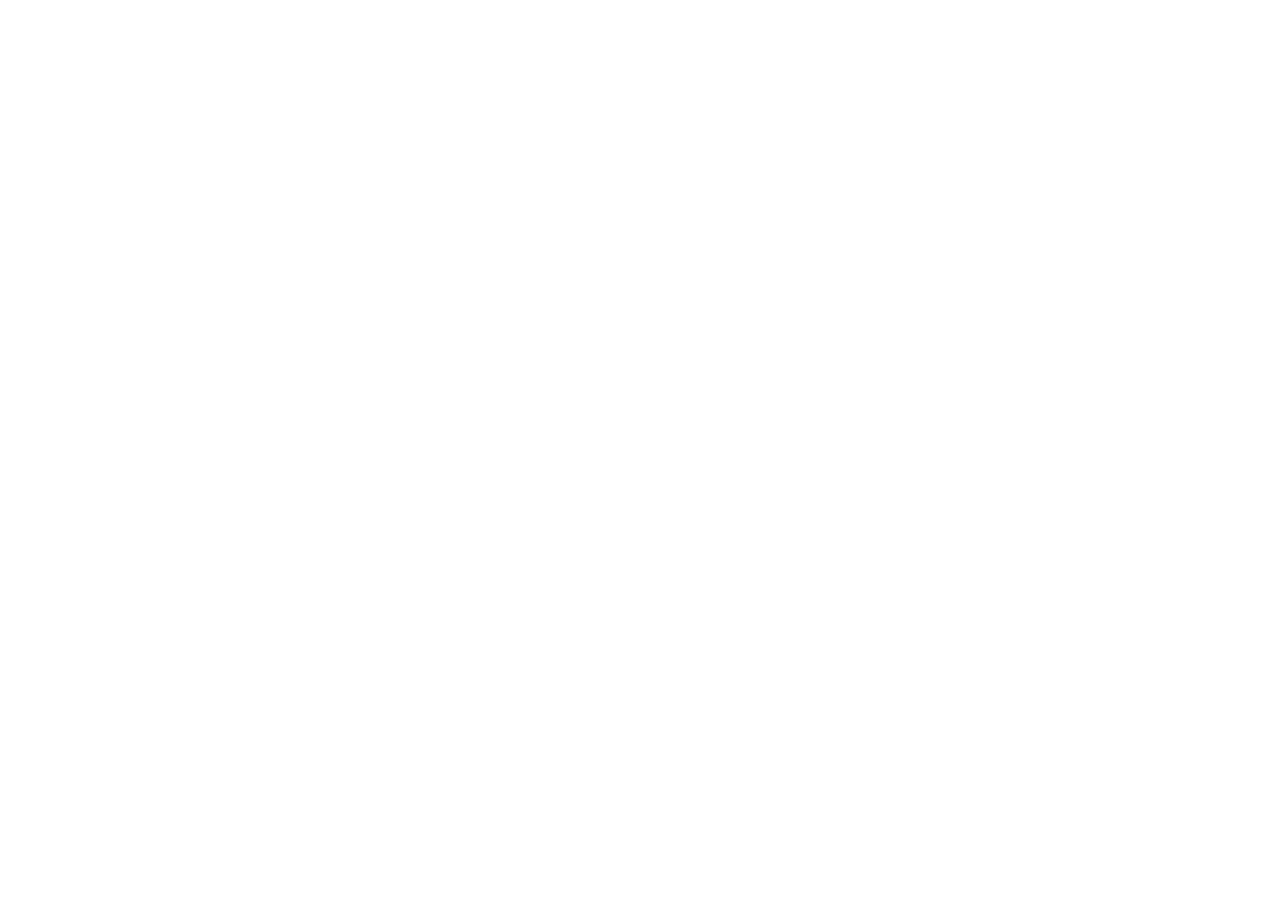
==== index.html @ aa99ee1b "Init" ====
<!DOCTYPE html>
<html lang="en">
  <head>
    <meta charset="UTF-8" />
    <meta
      name="viewport"
      content="width=device-width, initial-scale=1.0"
    />
    
    <title>Document</title>
  </head>
  <body></body>
</html>
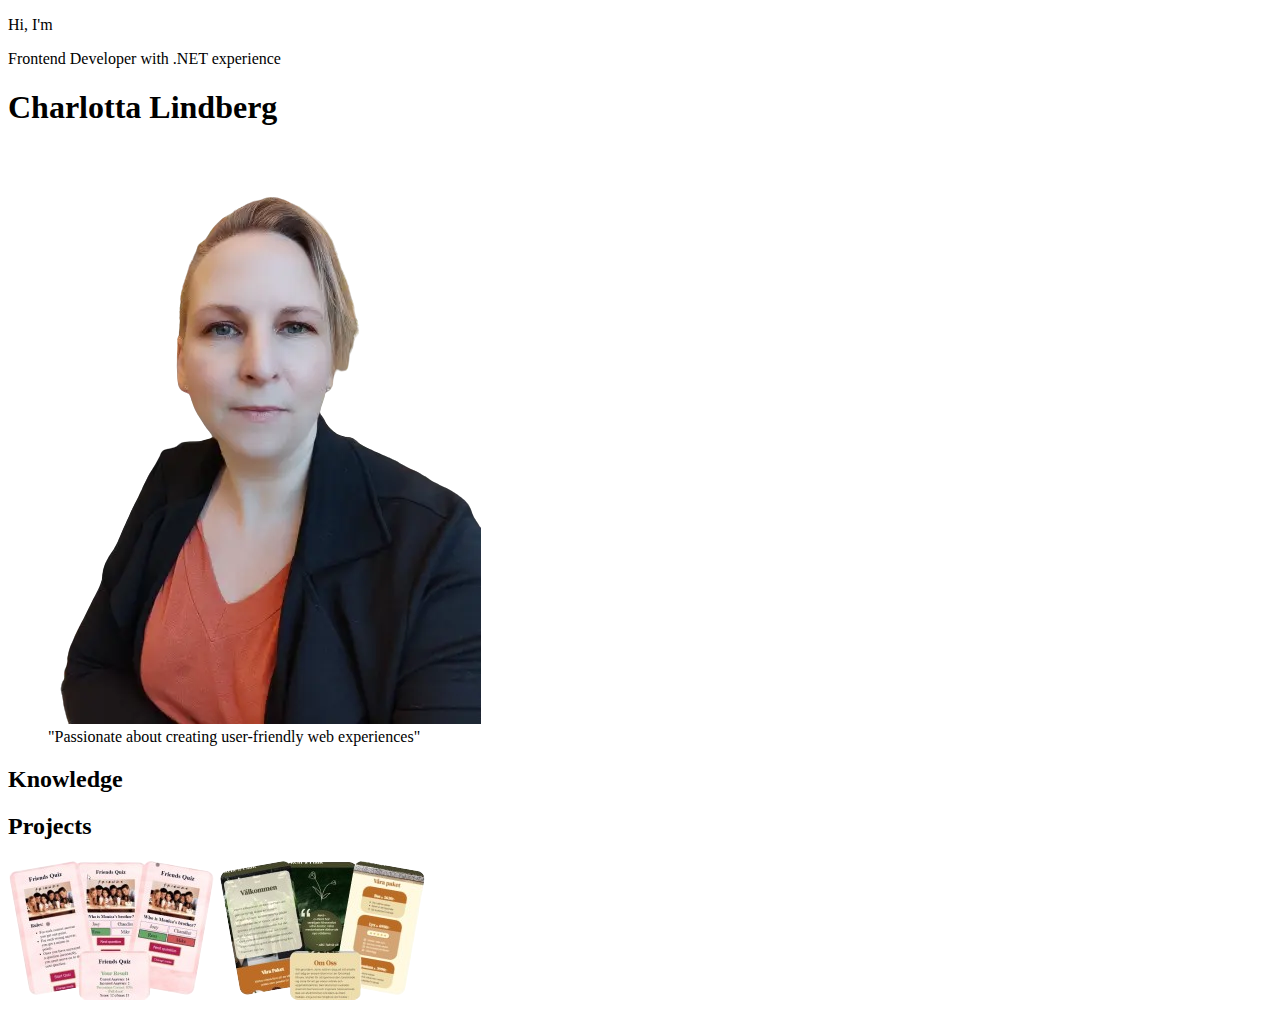
==== commit 738d2b35: "First side almost done" ====
--- a/index.html
+++ b/index.html
@@ -6,8 +6,48 @@
       name="viewport"
       content="width=device-width, initial-scale=1.0"
     />
+    <link rel="stylesheet" href="style.css" />
+    <script src="script.js" defer></script>
+    <link href="https://cdnjs.cloudflare.com/ajax/libs/font-awesome/5.15.3/css/all.min.css" rel="stylesheet">
+    <title>Charlotta</title>
+  </head>
+  <body>
+    <div id="hello">
+      <p id="text-hello">Hi, I'm</p>
+      <p id="text-title">
+        Frontend Developer with .NET experience
+      </p>
+    </div>
+    <div id="name">
+      <h1>
+        <span  id="firstname">Charlotta</span>
+        <span  id="lastname">Lindberg</span>
+      </h1>
+    </div>
+    <figure id="portrait-text">
+      <img
+        id="portrait"
+        src="/images/portrait.webp"
+        alt="Portrait of Lotta"
+        onerror="this.onerror=null; this.src='images/portrait.jpg'"
+      />
+      <figcaption>
+        "Passionate about creating user-friendly
+        web experiences"
+      </figcaption>
+    </figure>
+    <div id="knowledge-container">
+      <h2>Knowledge</h2>
+      <ul id="knowledge-list"></ul>
+    </div>
+    <div id="projects-container">
+      <h2>Projects</h2>
+      <div id="display-projects">
+        <a href="https://quizforankademin.netlify.app/"><img src="/images/projectQuiz.png" alt="Small picture of project" class="project-link"></a>
+        <a href="https://rentaplant.netlify.app/"><img src="/images/projectWeb.png" alt="Small picture of project" class="project-link"></a>
+      </div>
+    </div>
+    <navigation-bar></navigation-bar>
     
-    <title>Document</title>
-  </head>
-  <body></body>
+  </body>
 </html>
--- a/style.css
+++ b/style.css
@@ -0,0 +1 @@
+/*# sourceMappingURL=style.css.map */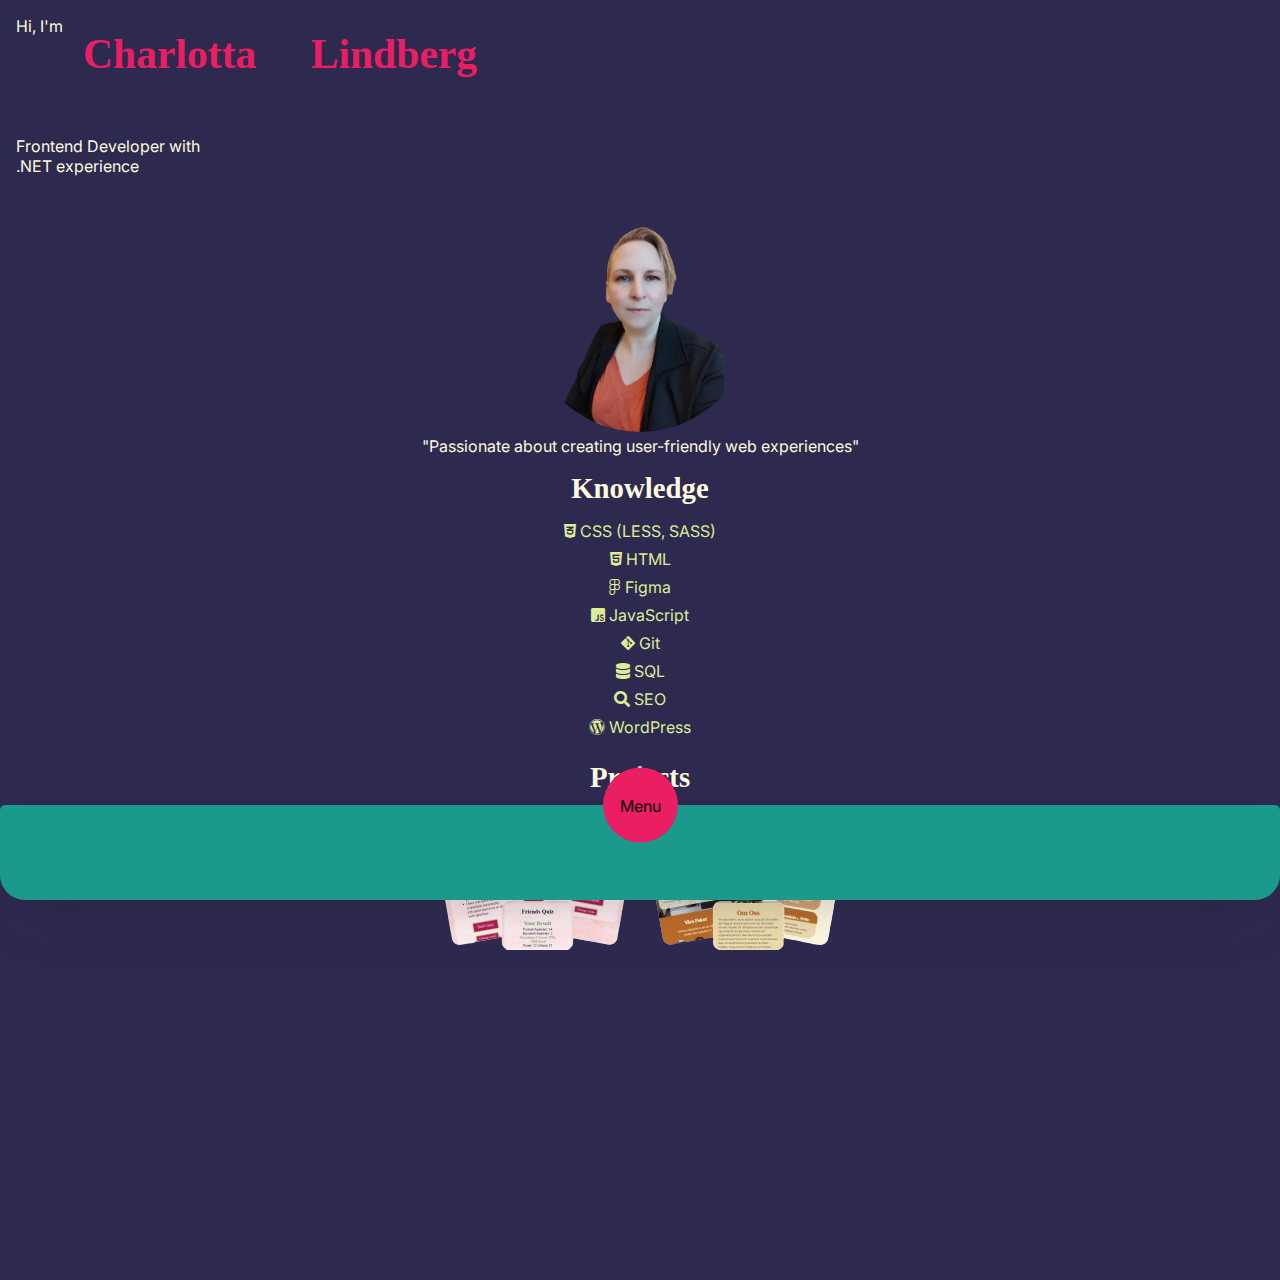
==== commit 20d6b97c: "404 done" ====
--- a/index.html
+++ b/index.html
@@ -8,46 +8,48 @@
     />
     <link rel="stylesheet" href="style.css" />
     <script src="script.js" defer></script>
+    <script src="navbar.js" defer></script>
     <link href="https://cdnjs.cloudflare.com/ajax/libs/font-awesome/5.15.3/css/all.min.css" rel="stylesheet">
     <title>Charlotta</title>
   </head>
   <body>
-    <div id="hello">
-      <p id="text-hello">Hi, I'm</p>
-      <p id="text-title">
-        Frontend Developer with .NET experience
-      </p>
-    </div>
-    <div id="name">
-      <h1>
-        <span  id="firstname">Charlotta</span>
-        <span  id="lastname">Lindberg</span>
-      </h1>
-    </div>
-    <figure id="portrait-text">
-      <img
-        id="portrait"
-        src="/images/portrait.webp"
-        alt="Portrait of Lotta"
-        onerror="this.onerror=null; this.src='images/portrait.jpg'"
-      />
-      <figcaption>
-        "Passionate about creating user-friendly
-        web experiences"
-      </figcaption>
-    </figure>
-    <div id="knowledge-container">
-      <h2>Knowledge</h2>
-      <ul id="knowledge-list"></ul>
-    </div>
-    <div id="projects-container">
-      <h2>Projects</h2>
-      <div id="display-projects">
-        <a href="https://quizforankademin.netlify.app/"><img src="/images/projectQuiz.png" alt="Small picture of project" class="project-link"></a>
-        <a href="https://rentaplant.netlify.app/"><img src="/images/projectWeb.png" alt="Small picture of project" class="project-link"></a>
+    <div id="index-container">
+      <div id="hello">
+        <p id="text-hello">Hi, I'm</p>
+        <p id="text-title">
+          Frontend Developer with .NET experience
+        </p>
+      </div>
+      <div id="name">
+        <h1>
+          <span  id="firstname">Charlotta</span>
+          <span  id="lastname">Lindberg</span>
+        </h1>
+      </div>
+      <figure id="portrait-text">
+        <img
+          id="portrait"
+          src="/images/portrait.webp"
+          alt="Portrait of Lotta"
+          onerror="this.onerror=null; this.src='images/portrait.jpg'"
+        />
+        <figcaption>
+          "Passionate about creating user-friendly
+          web experiences"
+        </figcaption>
+      </figure>
+      <div id="knowledge-container">
+        <h2>Knowledge</h2>
+        <ul id="knowledge-list"></ul>
+      </div>
+      <div id="projects-container">
+        <h2>Projects</h2>
+        <div id="display-projects">
+          <a href="https://quizforankademin.netlify.app/"><img src="/images/projectQuiz.png" alt="Small picture of project" class="project-link"></a>
+          <a href="https://rentaplant.netlify.app/"><img src="/images/projectWeb.png" alt="Small picture of project" class="project-link"></a>
+        </div>
       </div>
     </div>
     <navigation-bar></navigation-bar>
-    
   </body>
 </html>
--- a/style.css
+++ b/style.css
@@ -1 +1,248 @@
-/*# sourceMappingURL=style.css.map */+@charset "UTF-8";
+@import url("https://fonts.googleapis.com/css2?family=Inter&display=swap");
+@import url("https://cdnjs.cloudflare.com/ajax/libs/font-awesome/5.15.3/css/all.min.css");
+* {
+  margin: 0;
+  padding: 0;
+  box-sizing: border-box;
+}
+
+.nav-link {
+  color: inherit;
+  text-decoration: none;
+}
+
+ul {
+  list-style: none;
+}
+
+/* .notification {
+  position: absolute;
+  top: 0;
+  right: 0;
+  padding: 10px;
+  background: var(--violet);
+} */
+/* MAIN STYLES
+–––––––––––––––––––––––––––––––––––––––––––––––––– */
+.nav {
+  position: fixed;
+  bottom: 0;
+  left: 0;
+  right: 0;
+  z-index: 1000;
+  display: flex;
+  justify-content: center;
+  width: 100%;
+  padding-bottom: 20px;
+  border-radius: 5px 5px 25px 25px;
+  margin: 300px auto 0;
+  background: #1B998B;
+  box-shadow: rgba(50, 50, 93, 0.1) 0 30px 60px -12px, rgba(0, 0, 0, 0.15) 0 18px 36px -18px;
+}
+
+.nav [type=checkbox] {
+  position: absolute;
+  left: -9999px;
+}
+
+.nav [type=checkbox] + label {
+  position: relative;
+  width: 75px;
+  height: 75px;
+  display: flex;
+  align-items: center;
+  justify-content: center;
+  font-size: 16px;
+  cursor: pointer;
+  z-index: 1;
+  background: #E91E63;
+  border-radius: 50%;
+  transform: translateY(-50%);
+  transition: all 0.2s;
+}
+
+.nav [type=checkbox] + label:hover {
+  background: #E91E63;
+}
+
+.menu li {
+  position: absolute;
+  top: -25px;
+  left: 50%;
+  transform: translateX(-50%);
+  transition: all 0.4s;
+}
+
+.menu li:nth-child(1) {
+  transition-delay: 0.2s;
+}
+
+.menu li:nth-child(2) {
+  transition-delay: 0.15s;
+}
+
+.menu li:nth-child(3) {
+  transition-delay: 0.1s;
+}
+
+.menu li:nth-child(4) {
+  transition-delay: 0.05s;
+}
+
+.menu li a {
+  width: 50px;
+  height: 50px;
+  border-radius: 50%;
+  display: flex;
+  align-items: center;
+  justify-content: center;
+  background: #E91E63;
+}
+
+.menu li a span {
+  position: absolute;
+  top: -7px;
+  left: 0;
+  transform: translateY(calc(-100% - 5px));
+  width: 100%;
+  font-size: 13px;
+  white-space: nowrap;
+  pointer-events: none;
+  opacity: 0;
+  transition: opacity 0.3s;
+  color: #fefae0;
+  background-color: rgba(50, 48, 67, 0.6509803922);
+  font-weight: bold;
+  border-radius: 5px;
+}
+
+.nav input:checked + label {
+  background: #E91E63;
+  box-shadow: 3px 5px 3px rgba(0, 0, 0, 0.2);
+  transform: translateY(calc(-50% + 4px));
+}
+
+.nav input:checked ~ .menu li:nth-child(1) {
+  top: -210px;
+  transition-delay: 0.1s;
+}
+
+.nav input:checked ~ .menu li:nth-child(2) {
+  top: -160px;
+  left: calc(50% - 75px);
+  transition-delay: 0.2s;
+}
+
+.nav input:checked ~ .menu li:nth-child(3) {
+  top: -160px;
+  left: calc(50% + 75px);
+  transition-delay: 0.3s;
+}
+
+.nav input:checked ~ .menu li:nth-child(4) {
+  top: -110px;
+  transition-delay: 0.4s;
+}
+
+.nav input:checked ~ .menu li a span {
+  opacity: 1;
+  transition-delay: 0.9s;
+}
+
+¨#not-found-container {
+  height: 100vh;
+}
+
+.heading {
+  margin: 30px 0;
+}
+
+.link {
+  color: #DCEC99;
+  font-size: 20px;
+}
+
+body {
+  font-family: "Inter", sans-serif;
+  text-align: center;
+  background: #2E294E;
+}
+body #index-container {
+  height: 80em;
+  display: flex;
+  flex-direction: column;
+  gap: 1em;
+}
+body h1 {
+  font-family: "DM Serif Display";
+  font-size: 2.6em;
+  color: #E91E63;
+  text-align: center;
+}
+body h2 {
+  font-family: "DM Serif Display";
+  font-size: 1.8em;
+  color: #fefae0;
+  text-align: center;
+}
+body h3 {
+  font-family: "DM Serif Display";
+  font-size: 1.6em;
+  color: #fefae0;
+  text-align: center;
+}
+body #hello {
+  color: #fefae0;
+  height: 12em;
+  display: flex;
+  flex-direction: column;
+  justify-content: space-between;
+  text-align: start;
+  padding: 1em;
+}
+body #hello #text-title {
+  max-width: 12em;
+}
+body #name {
+  max-width: 47%;
+  position: absolute;
+  top: 30px;
+  left: 83px;
+}
+body #name #lastname {
+  position: relative;
+  left: 44px;
+}
+body #portrait {
+  width: 14em;
+  height: 14em;
+  border-radius: 999px;
+  -o-object-fit: contain;
+     object-fit: contain;
+}
+body figcaption {
+  color: #fefae0;
+  padding: 0 1em;
+}
+body #knowledge-list {
+  margin-top: 1em;
+  color: #DCEC99;
+}
+body #knowledge-list li {
+  font-size: 16px;
+  margin: 0.5em;
+}
+body #projects-container {
+  display: flex;
+  flex-direction: column;
+}
+body #projects-container #display-projects img {
+  margin: 1em 0 0 0;
+}
+
+* {
+  box-sizing: border-box;
+  margin: 0;
+  padding: 0;
+}/*# sourceMappingURL=style.css.map */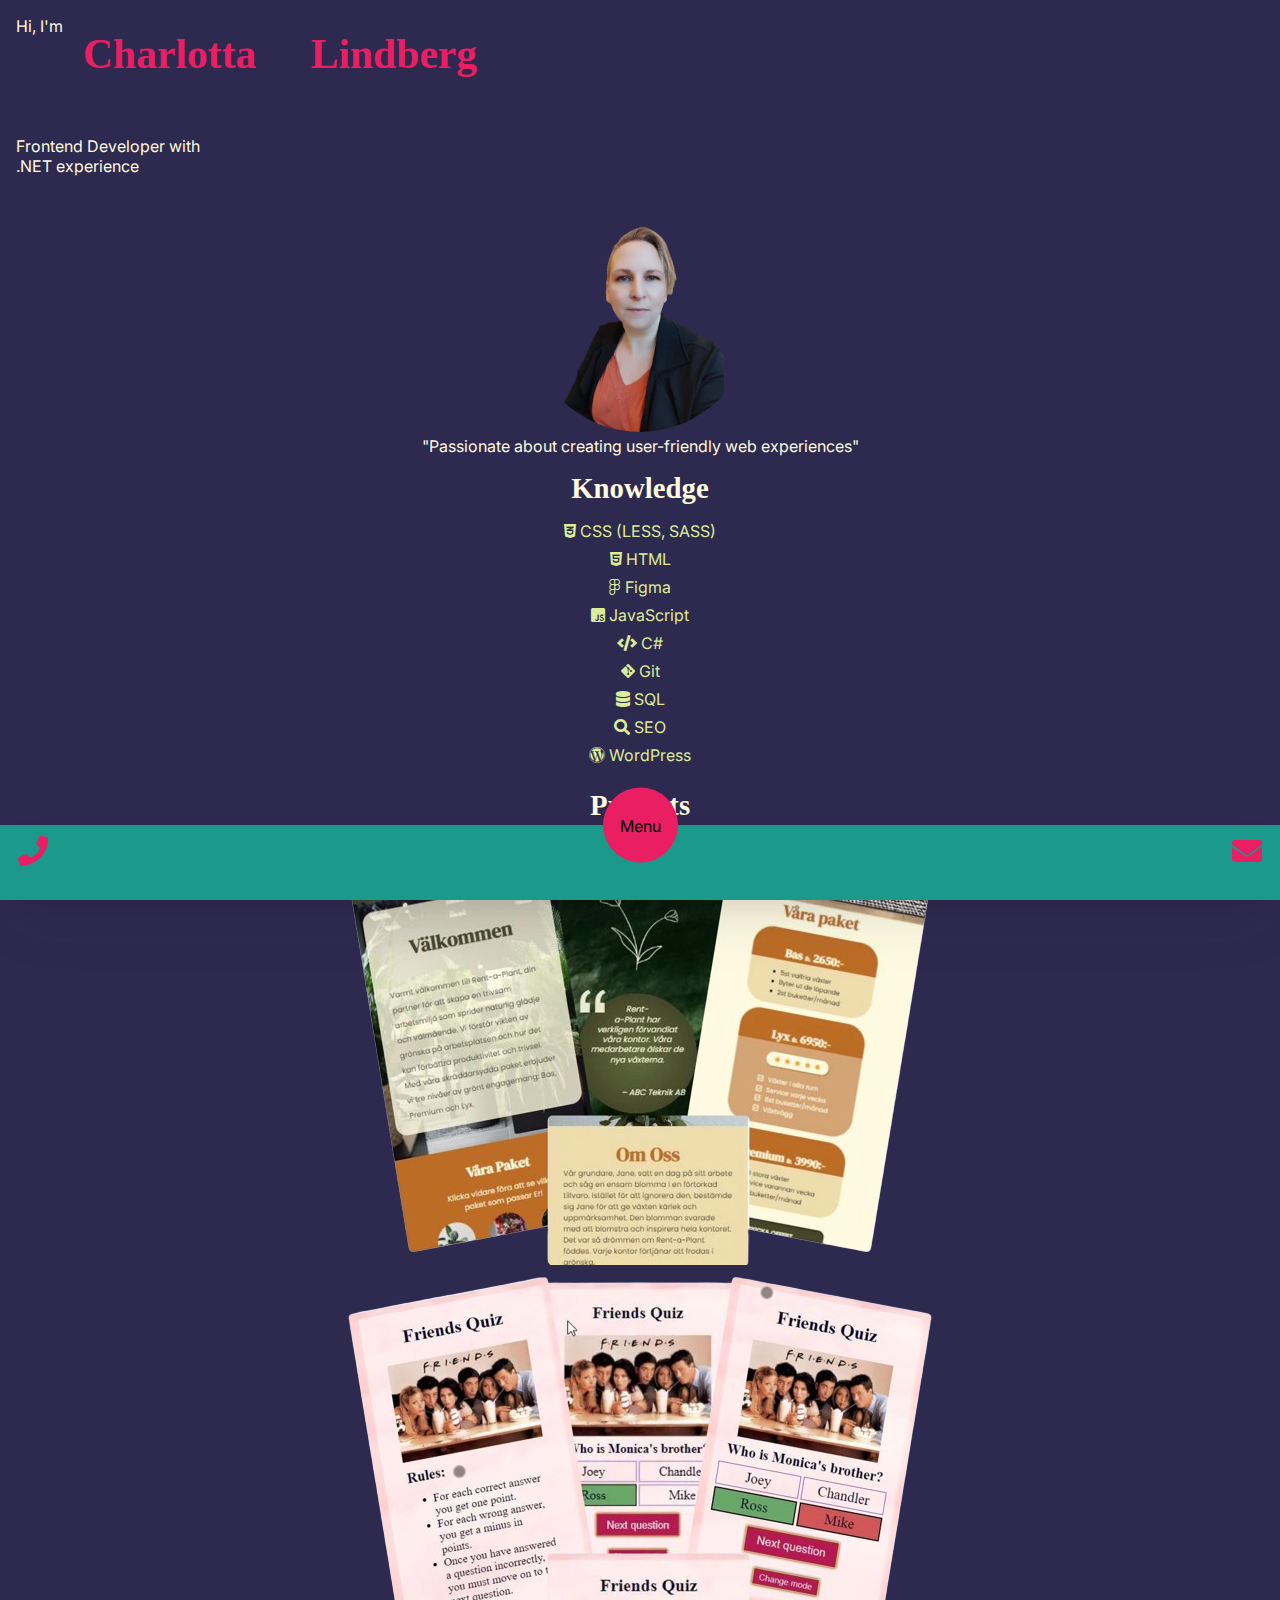
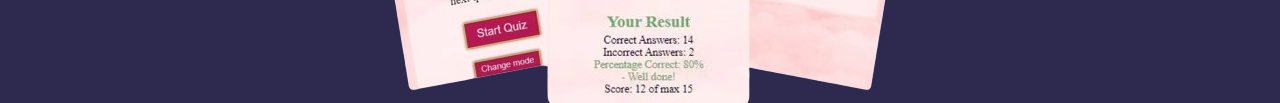
==== commit 4d12bae7: "link to projects" ====
--- a/index.html
+++ b/index.html
@@ -7,6 +7,12 @@
       content="width=device-width, initial-scale=1.0"
     />
     <link rel="stylesheet" href="style.css" />
+    <!-- JavaScript Bundle with Popper -->
+    <script
+      src="https://cdn.jsdelivr.net/npm/bootstrap@5.3.3/dist/js/bootstrap.bundle.min.js"
+      integrity="sha384-YvpcrYf0tY3lHB60NNkmXc5s9fDVZLESaAA55NDzOxhy9GkcIdslK1eN7N6jIeHz"
+      crossorigin="anonymous"
+    ></script>
     <script src="script.js" defer></script>
     <script src="navbar.js" defer></script>
     <link href="https://cdnjs.cloudflare.com/ajax/libs/font-awesome/5.15.3/css/all.min.css" rel="stylesheet">
@@ -14,18 +20,20 @@
   </head>
   <body>
     <div id="index-container">
-      <div id="hello">
-        <p id="text-hello">Hi, I'm</p>
-        <p id="text-title">
-          Frontend Developer with .NET experience
-        </p>
-      </div>
-      <div id="name">
-        <h1>
-          <span  id="firstname">Charlotta</span>
-          <span  id="lastname">Lindberg</span>
-        </h1>
-      </div>
+      <header>
+        <div id="hello">
+          <p id="text-hello">Hi, I'm</p>
+          <p id="text-title">
+            Frontend Developer with .NET experience
+          </p>
+        </div>
+        <div id="name">
+          <h1>
+            <span  id="firstname">Charlotta</span>
+            <span  id="lastname">Lindberg</span>
+          </h1>
+        </div>
+      </header>
       <figure id="portrait-text">
         <img
           id="portrait"
@@ -45,8 +53,26 @@
       <div id="projects-container">
         <h2>Projects</h2>
         <div id="display-projects">
-          <a href="https://quizforankademin.netlify.app/"><img src="/images/projectQuiz.png" alt="Small picture of project" class="project-link"></a>
-          <a href="https://rentaplant.netlify.app/"><img src="/images/projectWeb.png" alt="Small picture of project" class="project-link"></a>
+          <div class="link-container">
+            <img src="/images/project-link-plant.png" alt="rent-a-plant" class="image">
+            <div class="layer">             
+                <h4>Rent a Plant</h4>
+                <p>My first project at Nackademin. A Group-project! </p>
+                <a href="https://rentaplant.netlify.app/"><i class="fas fa-external-link-alt"></i></a>              
+            </div>
+          </div>
+          <div class="link-container">
+            <img src="/images/project-link-quiz.png" alt="Friends" class="image">
+            <div class="layer">
+              <div class="layer">             
+                <h4>Rent a Plant</h4>
+                <p>My first project in Javascript</p>
+                <a href="https://quizforankademin.netlify.app/"><i class="fas fa-external-link-alt"></i></a>              
+            </div>
+              
+            
+            </div>
+          </div>          
         </div>
       </div>
     </div>
--- a/style.css
+++ b/style.css
@@ -34,10 +34,8 @@
   display: flex;
   justify-content: center;
   width: 100%;
-  padding-bottom: 20px;
-  border-radius: 5px 5px 25px 25px;
-  margin: 300px auto 0;
-  background: #1B998B;
+  margin: 229px auto 0;
+  background: rgb(27, 153, 139);
   box-shadow: rgba(50, 50, 93, 0.1) 0 30px 60px -12px, rgba(0, 0, 0, 0.15) 0 18px 36px -18px;
 }
 
@@ -56,14 +54,14 @@
   font-size: 16px;
   cursor: pointer;
   z-index: 1;
-  background: #E91E63;
+  background: rgb(233, 30, 99);
   border-radius: 50%;
   transform: translateY(-50%);
   transition: all 0.2s;
 }
 
 .nav [type=checkbox] + label:hover {
-  background: #E91E63;
+  background: rgb(233, 30, 99);
 }
 
 .menu li {
@@ -97,28 +95,28 @@
   display: flex;
   align-items: center;
   justify-content: center;
-  background: #E91E63;
+  background: rgb(233, 30, 99);
 }
 
 .menu li a span {
   position: absolute;
-  top: -7px;
-  left: 0;
+  top: 63px;
+  left: -10px;
   transform: translateY(calc(-100% - 5px));
-  width: 100%;
-  font-size: 13px;
+  width: 147%;
+  font-size: 16px;
   white-space: nowrap;
   pointer-events: none;
   opacity: 0;
   transition: opacity 0.3s;
   color: #fefae0;
-  background-color: rgba(50, 48, 67, 0.6509803922);
+  background-color: black;
   font-weight: bold;
   border-radius: 5px;
 }
 
 .nav input:checked + label {
-  background: #E91E63;
+  background: rgb(233, 30, 99);
   box-shadow: 3px 5px 3px rgba(0, 0, 0, 0.2);
   transform: translateY(calc(-50% + 4px));
 }
@@ -150,6 +148,22 @@
   transition-delay: 0.9s;
 }
 
+#phone {
+  position: absolute;
+  left: 18px;
+  top: 8px;
+  color: #E91E63;
+  font-size: 30px;
+}
+
+#email {
+  position: absolute;
+  right: 18px;
+  top: 8px;
+  color: #E91E63;
+  font-size: 30px;
+}
+
 ¨#not-found-container {
   height: 100vh;
 }
@@ -163,36 +177,7 @@
   font-size: 20px;
 }
 
-body {
-  font-family: "Inter", sans-serif;
-  text-align: center;
-  background: #2E294E;
-}
-body #index-container {
-  height: 80em;
-  display: flex;
-  flex-direction: column;
-  gap: 1em;
-}
-body h1 {
-  font-family: "DM Serif Display";
-  font-size: 2.6em;
-  color: #E91E63;
-  text-align: center;
-}
-body h2 {
-  font-family: "DM Serif Display";
-  font-size: 1.8em;
-  color: #fefae0;
-  text-align: center;
-}
-body h3 {
-  font-family: "DM Serif Display";
-  font-size: 1.6em;
-  color: #fefae0;
-  text-align: center;
-}
-body #hello {
+#hello {
   color: #fefae0;
   height: 12em;
   display: flex;
@@ -201,48 +186,151 @@
   text-align: start;
   padding: 1em;
 }
-body #hello #text-title {
+#hello #text-title {
   max-width: 12em;
 }
-body #name {
+
+#name {
   max-width: 47%;
   position: absolute;
   top: 30px;
   left: 83px;
 }
-body #name #lastname {
+#name #lastname {
   position: relative;
   left: 44px;
 }
-body #portrait {
+
+#portrait {
   width: 14em;
   height: 14em;
   border-radius: 999px;
   -o-object-fit: contain;
      object-fit: contain;
 }
-body figcaption {
+
+figcaption {
   color: #fefae0;
   padding: 0 1em;
 }
-body #knowledge-list {
+
+#knowledge-list {
   margin-top: 1em;
   color: #DCEC99;
 }
-body #knowledge-list li {
+#knowledge-list li {
   font-size: 16px;
   margin: 0.5em;
 }
-body #projects-container {
+
+#projects-container {
   display: flex;
   flex-direction: column;
-}
-body #projects-container #display-projects img {
-  margin: 1em 0 0 0;
+  gap: 1em;
+  max-width: 90%;
+  margin: 0 auto;
+  position: relative;
+}
+#projects-container #display-projects {
+  display: flex;
+  flex-flow: row wrap;
+  justify-content: space-around;
+  align-items: center;
+  gap: 0.7em;
+}
+
+.link-container {
+  position: relative;
+  overflow: hidden;
+}
+.link-container img {
+  max-width: 100%;
+  display: block;
+  transition: transform 0.5s;
+}
+
+.layer {
+  width: 100%;
+  height: 0%;
+  background: linear-gradient(rgb(27, 153, 139), rgb(233, 30, 99));
+  border-radius: 10px;
+  position: absolute;
+  left: 0;
+  bottom: 0;
+  overflow: hidden;
+  display: flex;
+  align-items: center;
+  justify-content: center;
+  flex-direction: column;
+  font-size: 1em;
+  transition: height 0.5s;
+}
+.layer a {
+  margin-top: 20px;
+  color: #232946;
+  text-decoration: none;
+  font-size: 18px;
+  line-height: 60px;
+  background: #fffffe;
+  width: 60px;
+  height: 60px;
+  border-radius: 50%;
+  text-align: center;
+}
+.layer a .fa-solid, .layer a .fas {
+  font-weight: 900;
+}
+
+.link-container:hover img {
+  transform: scale(1.1);
+}
+
+.link-container:hover .layer {
+  height: 100%;
 }
 
 * {
   box-sizing: border-box;
   margin: 0;
   padding: 0;
+}
+
+body {
+  font-family: "Inter", sans-serif;
+  text-align: center;
+  background: #2E294E;
+}
+body #index-container {
+  height: 94em;
+  display: flex;
+  flex-direction: column;
+  gap: 1em;
+}
+body h1 {
+  font-family: "DM Serif Display";
+  font-size: 2.6em;
+  color: #E91E63;
+  text-align: center;
+}
+body h2 {
+  font-family: "DM Serif Display";
+  font-size: 1.8em;
+  color: #fefae0;
+  text-align: center;
+}
+body h3 {
+  font-family: "DM Serif Display";
+  font-size: 1.6em;
+  color: #fefae0;
+  text-align: center;
+}
+body h4 {
+  font-family: "DM Serif Display";
+  font-size: 1.6em;
+  color: #fefae0;
+  text-align: center;
+}
+body p {
+  font-size: 1em;
+  color: #fefae0;
 }/*# sourceMappingURL=style.css.map */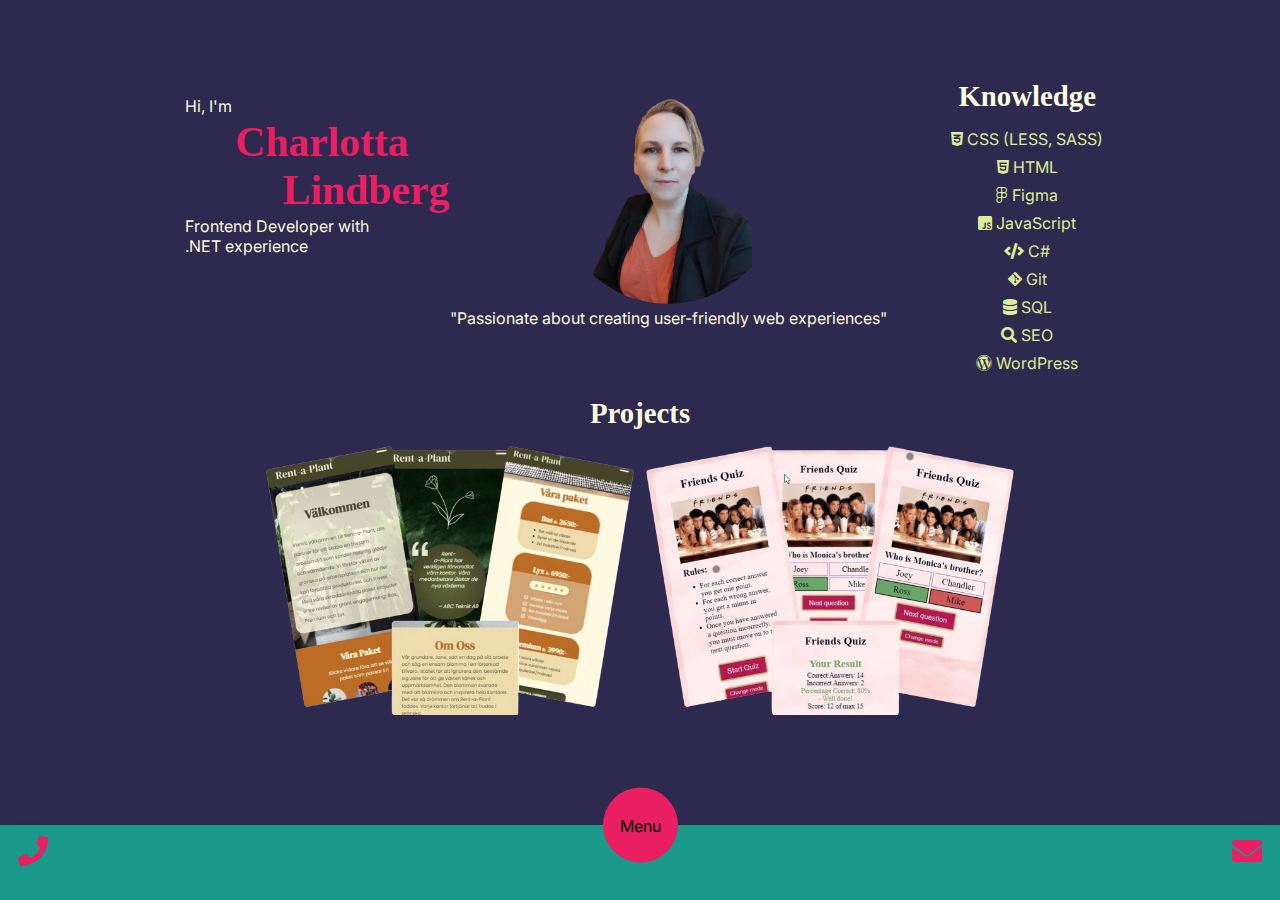
==== commit b13757dc: "Desktop styling" ====
--- a/index.html
+++ b/index.html
@@ -23,16 +23,22 @@
       <header>
         <div id="hello">
           <p id="text-hello">Hi, I'm</p>
+          <div id="name">
+            <h1>
+              <span  id="firstname">Charlotta</span>
+              <span  id="lastname">Lindberg</span>
+            </h1>
+          </div>
           <p id="text-title">
             Frontend Developer with .NET experience
           </p>
         </div>
-        <div id="name">
+        <!-- <div id="name">
           <h1>
             <span  id="firstname">Charlotta</span>
             <span  id="lastname">Lindberg</span>
           </h1>
-        </div>
+        </div> -->
       </header>
       <figure id="portrait-text">
         <img
--- a/style.css
+++ b/style.css
@@ -172,9 +172,19 @@
   margin: 30px 0;
 }
 
-.link {
-  color: #DCEC99;
-  font-size: 20px;
+#index-container {
+  height: 94em;
+  display: flex;
+  flex-direction: column;
+  gap: 1em;
+}
+@media screen and (min-width: 700px) {
+  #index-container {
+    margin: 5em 9em;
+    flex-flow: row wrap;
+    justify-content: space-evenly;
+    height: auto;
+  }
 }
 
 #hello {
@@ -191,14 +201,20 @@
 }
 
 #name {
-  max-width: 47%;
-  position: absolute;
-  top: 30px;
-  left: 83px;
+  max-width: 21em;
+  position: absolute;
+  top: 36px;
+  left: 34px;
 }
 #name #lastname {
   position: relative;
   left: 44px;
+}
+@media screen and (min-width: 700px) {
+  #name {
+    top: 118px;
+    left: 154px;
+  }
 }
 
 #portrait {
@@ -242,6 +258,11 @@
 .link-container {
   position: relative;
   overflow: hidden;
+}
+@media screen and (min-width: 700px) {
+  .link-container {
+    width: 23em;
+  }
 }
 .link-container img {
   max-width: 100%;
@@ -289,6 +310,38 @@
   height: 100%;
 }
 
+#aboutContainer {
+  padding: 1em;
+  text-align: left;
+  min-height: 58em;
+}
+@media screen and (min-width: 700px) {
+  #aboutContainer {
+    margin: 5em 9em;
+  }
+}
+#aboutContainer p {
+  margin: 1em 0em;
+}
+
+.accordion {
+  max-width: 30em;
+  margin: 3em auto;
+}
+
+.accordion-item {
+  border-radius: 10px;
+}
+.accordion-item .accordion-button {
+  background-color: rgba(50, 48, 67, 0.6509803922);
+  color: #fefae0;
+  font-family: "Lucida Sans", "Lucida Sans Regular", "Lucida Grande", "Lucida Sans Unicode", Geneva, Verdana, sans-serif;
+  font-weight: 700;
+}
+.accordion-item .accordion-body {
+  text-align: left;
+}
+
 * {
   box-sizing: border-box;
   margin: 0;
@@ -300,12 +353,6 @@
   text-align: center;
   background: #2E294E;
 }
-body #index-container {
-  height: 94em;
-  display: flex;
-  flex-direction: column;
-  gap: 1em;
-}
 body h1 {
   font-family: "DM Serif Display";
   font-size: 2.6em;
@@ -333,4 +380,10 @@
 body p {
   font-size: 1em;
   color: #fefae0;
+}
+body .link {
+  display: flex;
+  justify-content: center;
+  color: #DCEC99;
+  font-size: 20px;
 }/*# sourceMappingURL=style.css.map */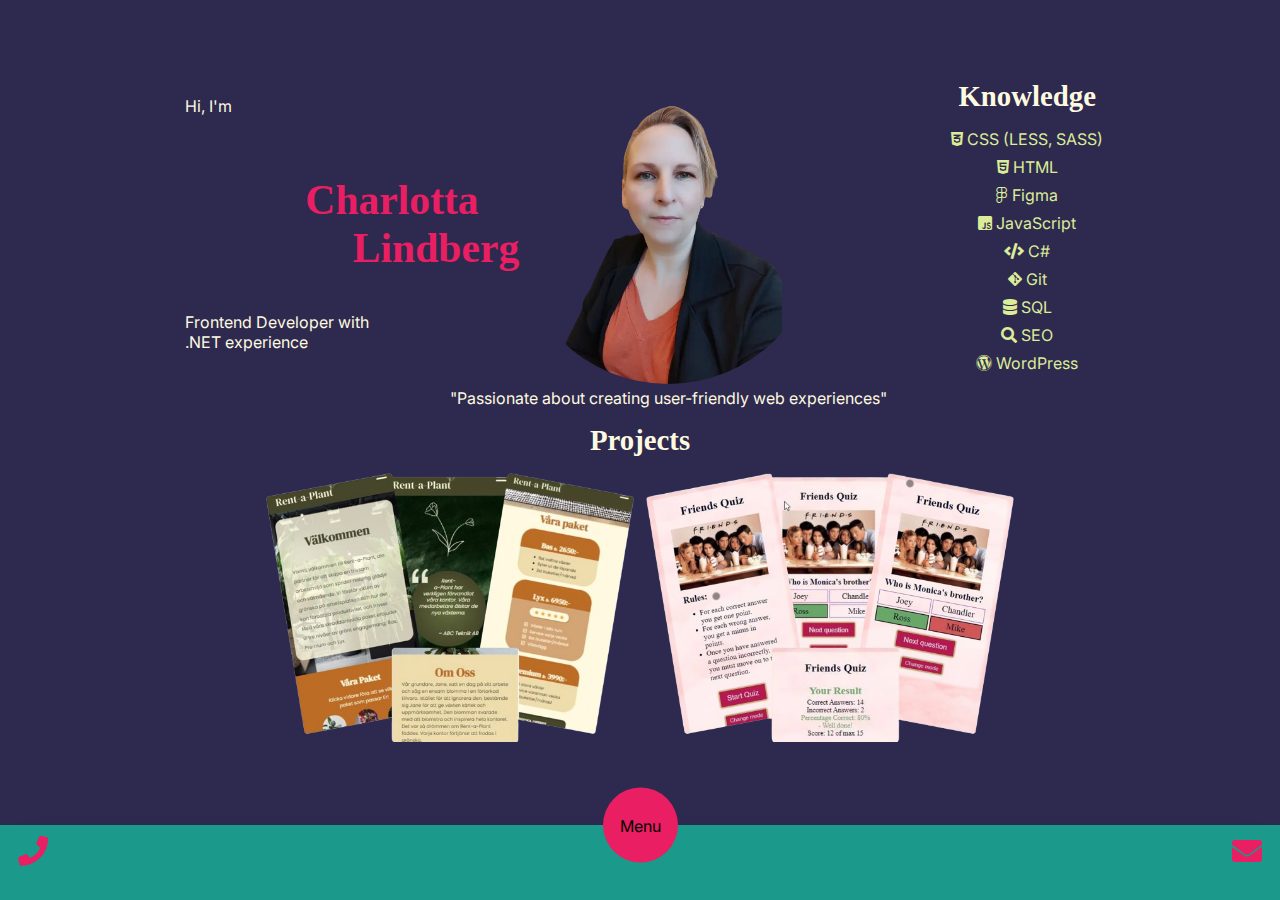
==== commit c6b921e5: "media query styling" ====
--- a/index.html
+++ b/index.html
@@ -32,13 +32,7 @@
           <p id="text-title">
             Frontend Developer with .NET experience
           </p>
-        </div>
-        <!-- <div id="name">
-          <h1>
-            <span  id="firstname">Charlotta</span>
-            <span  id="lastname">Lindberg</span>
-          </h1>
-        </div> -->
+        </div>        
       </header>
       <figure id="portrait-text">
         <img
@@ -71,7 +65,7 @@
             <img src="/images/project-link-quiz.png" alt="Friends" class="image">
             <div class="layer">
               <div class="layer">             
-                <h4>Rent a Plant</h4>
+                <h4>Quiz for Ankademin</h4>
                 <p>My first project in Javascript</p>
                 <a href="https://quizforankademin.netlify.app/"><i class="fas fa-external-link-alt"></i></a>              
             </div>
--- a/style.css
+++ b/style.css
@@ -199,12 +199,17 @@
 #hello #text-title {
   max-width: 12em;
 }
+@media screen and (min-width: 700px) {
+  #hello {
+    height: 18em;
+  }
+}
 
 #name {
   max-width: 21em;
   position: absolute;
-  top: 36px;
-  left: 34px;
+  top: 2.4em;
+  left: 2.5em;
 }
 #name #lastname {
   position: relative;
@@ -212,8 +217,8 @@
 }
 @media screen and (min-width: 700px) {
   #name {
-    top: 118px;
-    left: 154px;
+    top: 11em;
+    left: 14em;
   }
 }
 
@@ -224,6 +229,12 @@
   -o-object-fit: contain;
      object-fit: contain;
 }
+@media screen and (min-width: 700px) {
+  #portrait {
+    width: 19em;
+    height: 19em;
+  }
+}
 
 figcaption {
   color: #fefae0;
@@ -285,6 +296,9 @@
   flex-direction: column;
   font-size: 1em;
   transition: height 0.5s;
+}
+.layer p {
+  max-width: 65%;
 }
 .layer a {
   margin-top: 20px;
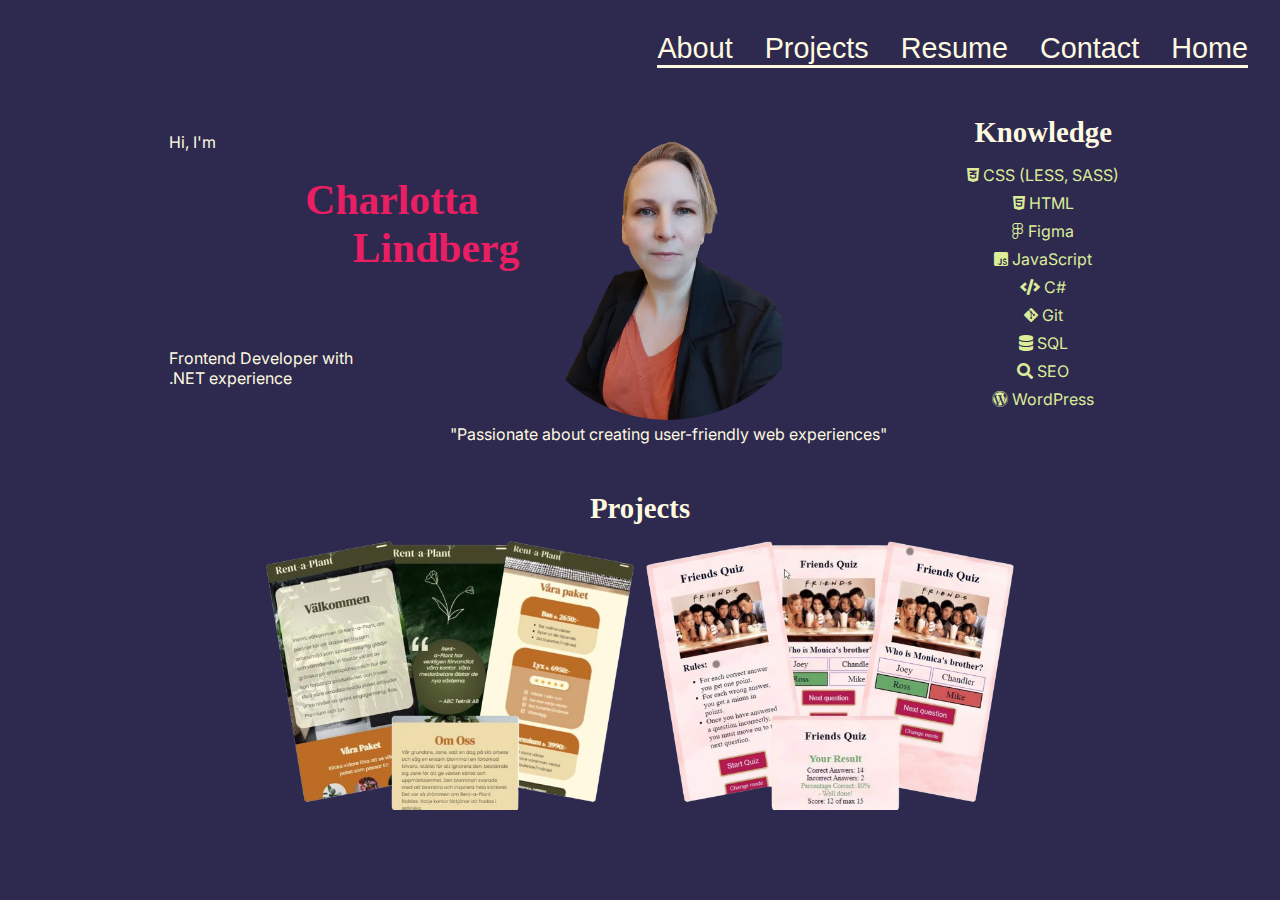
==== commit 42c1ff77: "Started Resume" ====
--- a/index.html
+++ b/index.html
@@ -14,11 +14,13 @@
       crossorigin="anonymous"
     ></script>
     <script src="script.js" defer></script>
+    <script src="desktopNav.js" defer></script>
     <script src="navbar.js" defer></script>
     <link href="https://cdnjs.cloudflare.com/ajax/libs/font-awesome/5.15.3/css/all.min.css" rel="stylesheet">
     <title>Charlotta</title>
   </head>
   <body>
+    <desktop-bar></desktop-bar>
     <div id="index-container">
       <header>
         <div id="hello">
--- a/style.css
+++ b/style.css
@@ -1,6 +1,7 @@
 @charset "UTF-8";
 @import url("https://fonts.googleapis.com/css2?family=Inter&display=swap");
 @import url("https://cdnjs.cloudflare.com/ajax/libs/font-awesome/5.15.3/css/all.min.css");
+@import url("https://fonts.googleapis.com/css2?family=Baloo+2&display=swap");
 * {
   margin: 0;
   padding: 0;
@@ -16,16 +17,9 @@
   list-style: none;
 }
 
-/* .notification {
-  position: absolute;
-  top: 0;
-  right: 0;
-  padding: 10px;
-  background: var(--violet);
-} */
 /* MAIN STYLES
 –––––––––––––––––––––––––––––––––––––––––––––––––– */
-.nav {
+.navbar {
   position: fixed;
   bottom: 0;
   left: 0;
@@ -38,13 +32,18 @@
   background: rgb(27, 153, 139);
   box-shadow: rgba(50, 50, 93, 0.1) 0 30px 60px -12px, rgba(0, 0, 0, 0.15) 0 18px 36px -18px;
 }
-
-.nav [type=checkbox] {
+@media screen and (min-width: 700px) {
+  .navbar {
+    display: none;
+  }
+}
+
+.navbar [type=checkbox] {
   position: absolute;
   left: -9999px;
 }
 
-.nav [type=checkbox] + label {
+.navbar [type=checkbox] + label {
   position: relative;
   width: 75px;
   height: 75px;
@@ -60,7 +59,7 @@
   transition: all 0.2s;
 }
 
-.nav [type=checkbox] + label:hover {
+.navbar [type=checkbox] + label:hover {
   background: rgb(233, 30, 99);
 }
 
@@ -115,35 +114,35 @@
   border-radius: 5px;
 }
 
-.nav input:checked + label {
+.navbar input:checked + label {
   background: rgb(233, 30, 99);
   box-shadow: 3px 5px 3px rgba(0, 0, 0, 0.2);
   transform: translateY(calc(-50% + 4px));
 }
 
-.nav input:checked ~ .menu li:nth-child(1) {
+.navbar input:checked ~ .menu li:nth-child(1) {
   top: -210px;
   transition-delay: 0.1s;
 }
 
-.nav input:checked ~ .menu li:nth-child(2) {
+.navbar input:checked ~ .menu li:nth-child(2) {
   top: -160px;
   left: calc(50% - 75px);
   transition-delay: 0.2s;
 }
 
-.nav input:checked ~ .menu li:nth-child(3) {
+.navbar input:checked ~ .menu li:nth-child(3) {
   top: -160px;
   left: calc(50% + 75px);
   transition-delay: 0.3s;
 }
 
-.nav input:checked ~ .menu li:nth-child(4) {
+.navbar input:checked ~ .menu li:nth-child(4) {
   top: -110px;
   transition-delay: 0.4s;
 }
 
-.nav input:checked ~ .menu li a span {
+.navbar input:checked ~ .menu li a span {
   opacity: 1;
   transition-delay: 0.9s;
 }
@@ -180,10 +179,11 @@
 }
 @media screen and (min-width: 700px) {
   #index-container {
-    margin: 5em 9em;
+    margin: 3em 9em;
     flex-flow: row wrap;
     justify-content: space-evenly;
     height: auto;
+    gap: 3em;
   }
 }
 
@@ -331,7 +331,7 @@
 }
 @media screen and (min-width: 700px) {
   #aboutContainer {
-    margin: 5em 9em;
+    margin: 2em 9em;
   }
 }
 #aboutContainer p {
@@ -354,6 +354,354 @@
 }
 .accordion-item .accordion-body {
   text-align: left;
+}
+
+/* This pen */
+.resume-container {
+  font-family: "Baloo 2", cursive;
+  color: #fefae0;
+  text-rendering: optimizeLegibility;
+  min-height: 121em;
+}
+@media screen and (min-width: 700px) {
+  .resume-container {
+    min-height: auto;
+  }
+}
+
+.dark {
+  background: #2E294E;
+}
+
+a, a:hover {
+  text-decoration: none;
+  transition: color 0.3s ease-in-out;
+}
+
+#pageHeaderTitle {
+  margin: 2rem 0;
+  font-size: 2.5rem;
+}
+
+/* Cards */
+.postcard {
+  flex-wrap: wrap;
+  display: flex;
+  box-shadow: 0 4px 21px -12px rgba(0, 0, 0, 0.66);
+  border-radius: 10px;
+  margin: 0 0 2rem 0;
+  overflow: hidden;
+  position: relative;
+  color: #fefae0;
+}
+.postcard.dark {
+  background-color: #18151f;
+}
+.postcard .t-dark {
+  color: #18151f;
+}
+.postcard a {
+  color: inherit;
+}
+.postcard .small {
+  font-size: 80%;
+}
+.postcard .postcard__title {
+  font-size: 1.75rem;
+}
+.postcard .postcard__img {
+  max-height: 180px;
+  width: 100%;
+  -o-object-fit: cover;
+     object-fit: cover;
+  position: relative;
+}
+.postcard .postcard__img_link {
+  display: contents;
+}
+.postcard .postcard__bar {
+  width: 50px;
+  height: 10px;
+  margin: 10px 0;
+  border-radius: 5px;
+  background-color: #424242;
+  transition: width 0.2s ease;
+}
+.postcard .postcard__text {
+  padding: 1.5rem;
+  position: relative;
+  display: flex;
+  flex-direction: column;
+}
+.postcard .postcard__preview-txt {
+  display: flex;
+  flex-flow: row wrap;
+  align-items: center;
+  justify-content: space-evenly;
+  overflow: hidden;
+  text-overflow: ellipsis;
+  text-align: justify;
+  height: 100%;
+  gap: 1em;
+}
+.postcard .postcard__preview-txt .cv-button {
+  color: #fefae0;
+  background-color: rgb(233, 30, 99);
+  border-color: rgb(233, 30, 99);
+  border-radius: 9999px;
+}
+.postcard .postcard__preview-txt .cv-button:hover {
+  background-color: #aa1145;
+}
+.postcard .postcard__preview-txt .btn-secondary {
+  border-radius: 9999px;
+}
+.postcard .collapse {
+  display: none;
+}
+.postcard .postcard__tagbox {
+  display: flex;
+  flex-flow: row wrap;
+  font-size: 14px;
+  margin: 20px 0 0 0;
+  padding: 0;
+  justify-content: center;
+}
+.postcard .postcard__tagbox .tag__item {
+  display: inline-block;
+  background: rgba(83, 83, 83, 0.4);
+  border-radius: 3px;
+  padding: 2.5px 10px;
+  margin: 0 5px 5px 0;
+  cursor: default;
+  -webkit-user-select: none;
+     -moz-user-select: none;
+          user-select: none;
+  transition: background-color 0.3s;
+}
+.postcard .postcard__tagbox .tag__item:hover {
+  background: rgba(83, 83, 83, 0.8);
+}
+.postcard:before {
+  content: "";
+  position: absolute;
+  top: 0;
+  right: 0;
+  bottom: 0;
+  left: 0;
+  background-image: linear-gradient(-70deg, #424242, transparent 50%);
+  opacity: 1;
+  border-radius: 10px;
+}
+.postcard:hover .postcard__bar {
+  width: 100px;
+}
+
+@media screen and (min-width: 769px) {
+  .postcard {
+    flex-wrap: inherit;
+  }
+  .postcard .postcard__title {
+    font-size: 2rem;
+  }
+  .postcard .postcard__tagbox {
+    justify-content: start;
+  }
+  .postcard .postcard__img {
+    max-width: 300px;
+    max-height: 100%;
+    transition: transform 0.3s ease;
+  }
+  .postcard .postcard__text {
+    padding: 3rem;
+    width: 100%;
+  }
+  .postcard .media.postcard__text:before {
+    content: "";
+    position: absolute;
+    display: block;
+    background: #18151f;
+    top: -20%;
+    height: 130%;
+    width: 55px;
+  }
+  .postcard:hover .postcard__img {
+    transform: scale(1.1);
+  }
+  .postcard:nth-child(2n+1) {
+    flex-direction: row;
+  }
+  .postcard:nth-child(2n+0) {
+    flex-direction: row-reverse;
+  }
+  .postcard:nth-child(2n+1) .postcard__text::before {
+    left: -12px !important;
+    transform: rotate(4deg);
+  }
+  .postcard:nth-child(2n+0) .postcard__text::before {
+    right: -12px !important;
+    transform: rotate(-4deg);
+  }
+}
+@media screen and (min-width: 1024px) {
+  .postcard__text {
+    padding: 2rem 3.5rem;
+  }
+  .postcard__text:before {
+    content: "";
+    position: absolute;
+    display: block;
+    top: -20%;
+    height: 130%;
+    width: 55px;
+  }
+  .postcard.dark .postcard__text:before {
+    background: #18151f;
+  }
+  .postcard.light .postcard__text:before {
+    background: #e1e5ea;
+  }
+}
+/* COLORS */
+.postcard .postcard__tagbox .green.play:hover {
+  background: #79dd09;
+  color: black;
+}
+
+.green .postcard__title:hover {
+  color: #79dd09;
+}
+
+.green .postcard__bar {
+  background-color: #79dd09;
+}
+
+.green::before {
+  background-image: linear-gradient(-30deg, rgba(121, 221, 9, 0.1), transparent 50%);
+}
+
+.green:nth-child(2n)::before {
+  background-image: linear-gradient(30deg, rgba(121, 221, 9, 0.1), transparent 50%);
+}
+
+.postcard .postcard__tagbox .blue.play:hover {
+  background: #0076bd;
+}
+
+.blue .postcard__title:hover {
+  color: #0076bd;
+}
+
+.blue .postcard__bar {
+  background-color: #0076bd;
+}
+
+.blue::before {
+  background-image: linear-gradient(-30deg, rgba(0, 118, 189, 0.1), transparent 50%);
+}
+
+.blue:nth-child(2n)::before {
+  background-image: linear-gradient(30deg, rgba(0, 118, 189, 0.1), transparent 50%);
+}
+
+.postcard .postcard__tagbox .red.play:hover {
+  background: #bd150b;
+}
+
+.red .postcard__title:hover {
+  color: #bd150b;
+}
+
+.red .postcard__bar {
+  background-color: #bd150b;
+}
+
+.red::before {
+  background-image: linear-gradient(-30deg, rgba(189, 21, 11, 0.1), transparent 50%);
+}
+
+.red:nth-child(2n)::before {
+  background-image: linear-gradient(30deg, rgba(189, 21, 11, 0.1), transparent 50%);
+}
+
+.postcard .postcard__tagbox .yellow.play:hover {
+  background: #bdbb49;
+  color: black;
+}
+
+.yellow .postcard__title:hover {
+  color: #bdbb49;
+}
+
+.yellow .postcard__bar {
+  background-color: #bdbb49;
+}
+
+.yellow::before {
+  background-image: linear-gradient(-30deg, rgba(189, 187, 73, 0.1), transparent 50%);
+}
+
+.yellow:nth-child(2n)::before {
+  background-image: linear-gradient(30deg, rgba(189, 187, 73, 0.1), transparent 50%);
+}
+
+@media screen and (min-width: 769px) {
+  .green::before {
+    background-image: linear-gradient(-80deg, rgba(121, 221, 9, 0.1), transparent 50%);
+  }
+  .green:nth-child(2n)::before {
+    background-image: linear-gradient(80deg, rgba(121, 221, 9, 0.1), transparent 50%);
+  }
+  .blue::before {
+    background-image: linear-gradient(-80deg, rgba(0, 118, 189, 0.1), transparent 50%);
+  }
+  .blue:nth-child(2n)::before {
+    background-image: linear-gradient(80deg, rgba(0, 118, 189, 0.1), transparent 50%);
+  }
+  .red::before {
+    background-image: linear-gradient(-80deg, rgba(189, 21, 11, 0.1), transparent 50%);
+  }
+  .red:nth-child(2n)::before {
+    background-image: linear-gradient(80deg, rgba(189, 21, 11, 0.1), transparent 50%);
+  }
+  .yellow::before {
+    background-image: linear-gradient(-80deg, rgba(189, 187, 73, 0.1), transparent 50%);
+  }
+  .yellow:nth-child(2n)::before {
+    background-image: linear-gradient(80deg, rgba(189, 187, 73, 0.1), transparent 50%);
+  }
+}
+.desktop-nav {
+  display: none;
+}
+@media screen and (min-width: 700px) {
+  .desktop-nav {
+    display: flex;
+    justify-content: flex-end;
+    padding: 2em 2em 0em 0em;
+  }
+  .desktop-nav .desktop-ul {
+    display: flex;
+    flex-flow: row wrap;
+    justify-content: space-evenly;
+    gap: 2em;
+    border-bottom: solid #fefae0 0.2em;
+  }
+  .desktop-nav .desktop-ul .desktop-li {
+    font-size: 1.8em;
+    font-family: "Lucida Sans", "Lucida Sans Regular", "Lucida Grande", "Lucida Sans Unicode", Geneva, Verdana, sans-serif;
+  }
+  .desktop-nav .desktop-ul .desktop-li a {
+    color: #fefae0;
+    text-decoration: none;
+  }
+  .desktop-nav .desktop-ul .desktop-li a:hover {
+    color: #E91E63;
+  }
+}
+
+.active {
+  text-decoration: overline;
 }
 
 * {
